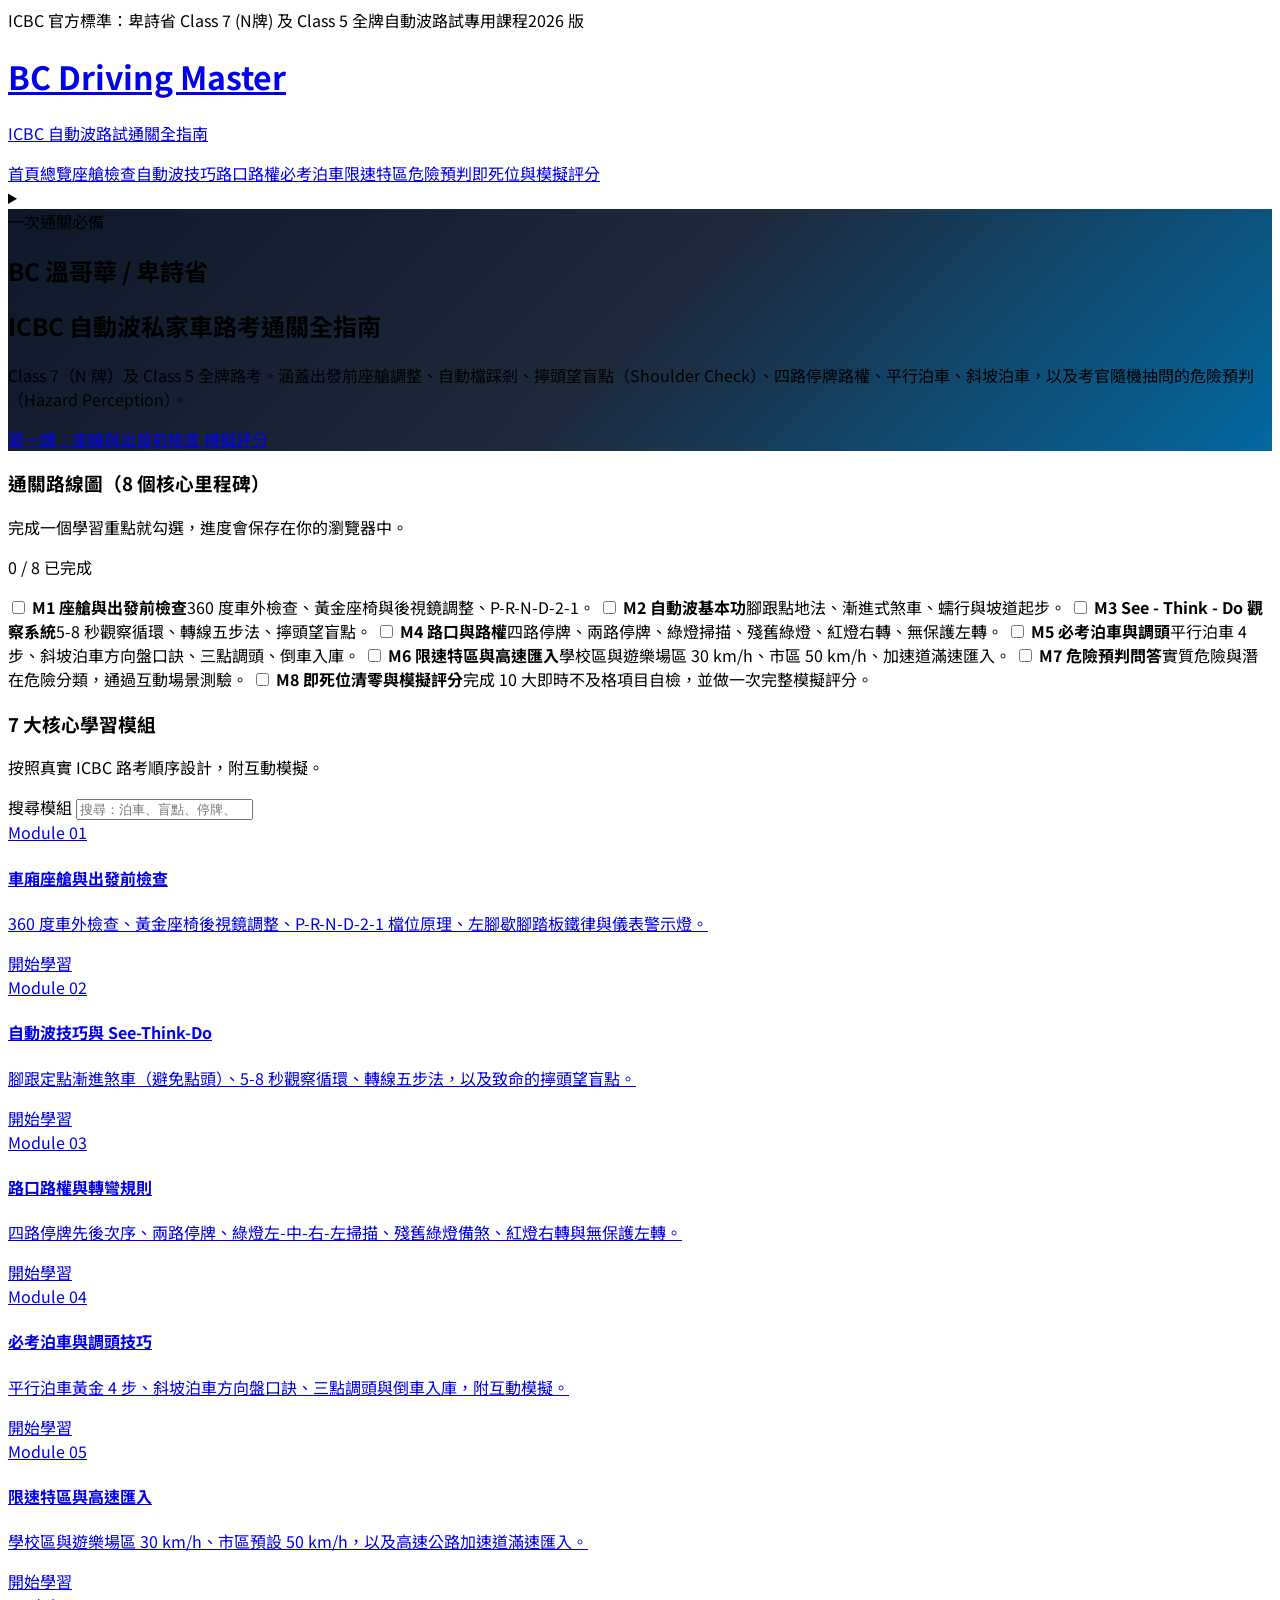
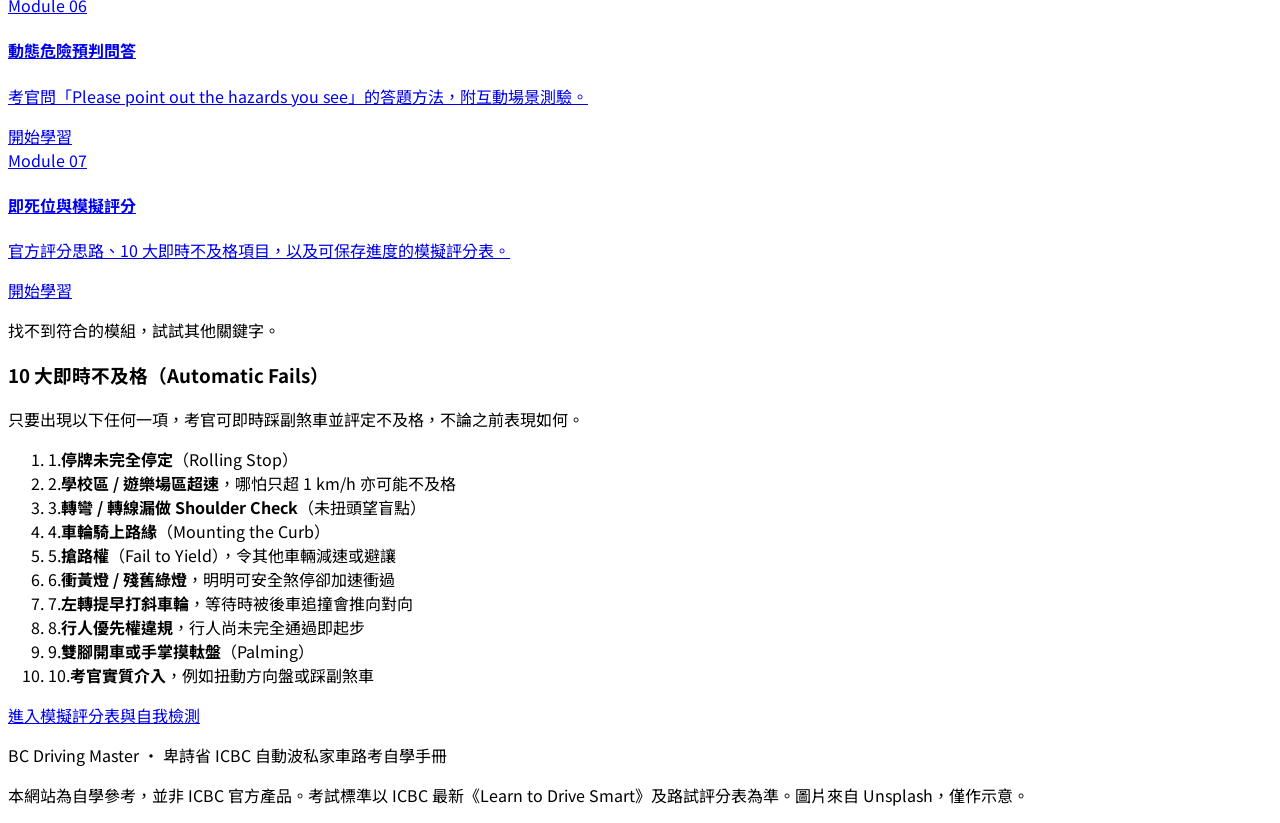
==== index.html @ 02bde779 "feat: complete ICBC BC automatic transmission road test interactive guide" ====
<!DOCTYPE html>
<html lang="zh-HK">
<head>
    <meta charset="UTF-8">
    <meta name="viewport" content="width=device-width, initial-scale=1.0">
    <title>BC 溫哥華 ICBC 自動波私家車路考（Class 7 / Class 5）通關全指南</title>
    <script src="https://cdn.tailwindcss.com"></script>
    <script src="https://unpkg.com/lucide@latest"></script>
    <script src="https://cdn.jsdelivr.net/npm/canvas-confetti@1.9.3/dist/confetti.browser.min.js"></script>
    <link rel="preconnect" href="https://fonts.googleapis.com">
    <link href="https://fonts.googleapis.com/css2?family=Noto+Sans+TC:wght@400;500;700;900&display=swap" rel="stylesheet">
    <style>
        body { font-family: 'Noto Sans TC', sans-serif; }
        .gradient-hero { background: linear-gradient(135deg, #0f172a 0%, #1e293b 50%, #0369a1 100%); }
    </style>
</head>
<body class="bg-slate-50 text-slate-800 antialiased min-h-screen flex flex-col">

    <div id="site-header"></div>

    <!-- Hero -->
    <section class="gradient-hero text-white py-16 px-4 relative overflow-hidden">
        <div class="container mx-auto max-w-6xl relative z-10 grid md:grid-cols-2 gap-10 items-center">
            <div>
                <span class="inline-flex items-center gap-2 bg-blue-500/20 text-blue-200 border border-blue-400/30 px-3 py-1 rounded-full text-xs font-semibold uppercase tracking-wider mb-4">
                    <i data-lucide="compass" class="w-3.5 h-3.5"></i> 一次通關必備
                </span>
                <h2 class="text-3xl md:text-5xl font-black tracking-tight leading-tight mb-2">BC 溫哥華 / 卑詩省</h2>
                <h2 class="text-2xl md:text-4xl font-black tracking-tight leading-tight mb-6 text-sky-300">ICBC 自動波私家車路考通關全指南</h2>
                <p class="text-base md:text-lg text-slate-300 leading-relaxed mb-8">
                    Class 7（N 牌）及 Class 5 全牌路考。涵蓋出發前座艙調整、自動檔踩剎、擰頭望盲點（Shoulder Check）、四路停牌路權、平行泊車、斜坡泊車，以及考官隨機抽問的危險預判（Hazard Perception）。
                </p>
                <div class="flex flex-wrap gap-4">
                    <a href="./cockpit.html" class="bg-blue-500 hover:bg-blue-600 text-white font-bold px-6 py-3 rounded-xl shadow-lg transition flex items-center gap-2">
                        <span>第一課：座艙與出發前檢查</span>
                        <i data-lucide="arrow-right" class="w-5 h-5"></i>
                    </a>
                    <a href="./mock-test.html" class="bg-white/10 hover:bg-white/20 text-white border border-white/20 font-bold px-6 py-3 rounded-xl transition flex items-center gap-2">
                        <i data-lucide="clipboard-check" class="w-5 h-5"></i>
                        <span>模擬評分</span>
                    </a>
                </div>
            </div>
            <div class="rounded-3xl overflow-hidden shadow-2xl border border-white/10 aspect-[4/3] bg-slate-800">
                <img src="https://images.unsplash.com/photo-1519003722824-194d4455a60c?w=1200&q=80" alt="駕駛者雙手握著方向盤，車廂內儀表板及黃昏街景" class="w-full h-full object-cover" onerror="this.style.display='none'">
            </div>
        </div>
    </section>

    <main class="container mx-auto px-4 py-12 max-w-6xl flex-grow">

        <!-- Roadmap tracker -->
        <section class="bg-white rounded-3xl border border-slate-200 shadow-sm p-6 md:p-8 mb-12">
            <div class="flex flex-col md:flex-row md:items-end md:justify-between gap-3 mb-6">
                <div>
                    <h3 class="text-2xl font-bold text-slate-900 flex items-center gap-2"><i data-lucide="map" class="w-6 h-6 text-blue-600"></i> 通關路線圖（8 個核心里程碑）</h3>
                    <p class="text-sm text-slate-600 mt-1">完成一個學習重點就勾選，進度會保存在你的瀏覽器中。</p>
                </div>
                <p id="roadmap-count" class="text-sm font-semibold text-blue-700">0 / 8 已完成</p>
            </div>
            <div class="h-2 w-full bg-slate-100 rounded-full overflow-hidden mb-6">
                <div id="roadmap-bar" class="h-full bg-blue-600 transition-all duration-500" style="width:0%"></div>
            </div>
            <div class="grid grid-cols-1 md:grid-cols-2 gap-3">
                <label data-milestone-row class="flex items-start gap-3 p-4 rounded-xl border border-slate-200 hover:border-blue-300 cursor-pointer transition">
                    <input type="checkbox" data-milestone="m1" class="mt-1 w-5 h-5 accent-blue-600">
                    <span><strong class="text-slate-900">M1 座艙與出發前檢查</strong><span class="block text-sm text-slate-600">360 度車外檢查、黃金座椅與後視鏡調整、P-R-N-D-2-1。</span></span>
                </label>
                <label data-milestone-row class="flex items-start gap-3 p-4 rounded-xl border border-slate-200 hover:border-blue-300 cursor-pointer transition">
                    <input type="checkbox" data-milestone="m2" class="mt-1 w-5 h-5 accent-blue-600">
                    <span><strong class="text-slate-900">M2 自動波基本功</strong><span class="block text-sm text-slate-600">腳跟點地法、漸進式煞車、蠕行與坡道起步。</span></span>
                </label>
                <label data-milestone-row class="flex items-start gap-3 p-4 rounded-xl border border-slate-200 hover:border-blue-300 cursor-pointer transition">
                    <input type="checkbox" data-milestone="m3" class="mt-1 w-5 h-5 accent-blue-600">
                    <span><strong class="text-slate-900">M3 See - Think - Do 觀察系統</strong><span class="block text-sm text-slate-600">5-8 秒觀察循環、轉線五步法、擰頭望盲點。</span></span>
                </label>
                <label data-milestone-row class="flex items-start gap-3 p-4 rounded-xl border border-slate-200 hover:border-blue-300 cursor-pointer transition">
                    <input type="checkbox" data-milestone="m4" class="mt-1 w-5 h-5 accent-blue-600">
                    <span><strong class="text-slate-900">M4 路口與路權</strong><span class="block text-sm text-slate-600">四路停牌、兩路停牌、綠燈掃描、殘舊綠燈、紅燈右轉、無保護左轉。</span></span>
                </label>
                <label data-milestone-row class="flex items-start gap-3 p-4 rounded-xl border border-slate-200 hover:border-blue-300 cursor-pointer transition">
                    <input type="checkbox" data-milestone="m5" class="mt-1 w-5 h-5 accent-blue-600">
                    <span><strong class="text-slate-900">M5 必考泊車與調頭</strong><span class="block text-sm text-slate-600">平行泊車 4 步、斜坡泊車方向盤口訣、三點調頭、倒車入庫。</span></span>
                </label>
                <label data-milestone-row class="flex items-start gap-3 p-4 rounded-xl border border-slate-200 hover:border-blue-300 cursor-pointer transition">
                    <input type="checkbox" data-milestone="m6" class="mt-1 w-5 h-5 accent-blue-600">
                    <span><strong class="text-slate-900">M6 限速特區與高速匯入</strong><span class="block text-sm text-slate-600">學校區與遊樂場區 30 km/h、市區 50 km/h、加速道滿速匯入。</span></span>
                </label>
                <label data-milestone-row class="flex items-start gap-3 p-4 rounded-xl border border-slate-200 hover:border-blue-300 cursor-pointer transition">
                    <input type="checkbox" data-milestone="m7" class="mt-1 w-5 h-5 accent-blue-600">
                    <span><strong class="text-slate-900">M7 危險預判問答</strong><span class="block text-sm text-slate-600">實質危險與潛在危險分類，通過互動場景測驗。</span></span>
                </label>
                <label data-milestone-row class="flex items-start gap-3 p-4 rounded-xl border border-slate-200 hover:border-blue-300 cursor-pointer transition">
                    <input type="checkbox" data-milestone="m8" class="mt-1 w-5 h-5 accent-blue-600">
                    <span><strong class="text-slate-900">M8 即死位清零與模擬評分</strong><span class="block text-sm text-slate-600">完成 10 大即時不及格項目自檢，並做一次完整模擬評分。</span></span>
                </label>
            </div>
        </section>

        <!-- Module search & grid -->
        <section class="mb-12">
            <div class="flex flex-col md:flex-row md:items-end md:justify-between gap-4 mb-8">
                <div>
                    <h3 class="text-2xl md:text-3xl font-bold text-slate-900 mb-2">7 大核心學習模組</h3>
                    <p class="text-slate-600 text-sm md:text-base">按照真實 ICBC 路考順序設計，附互動模擬。</p>
                </div>
                <label class="relative w-full md:w-80">
                    <span class="sr-only">搜尋模組</span>
                    <i data-lucide="search" class="w-4 h-4 absolute left-3 top-1/2 -translate-y-1/2 text-slate-400"></i>
                    <input id="search" type="search" placeholder="搜尋：泊車、盲點、停牌、限速…" class="w-full pl-9 pr-3 py-2.5 rounded-xl border border-slate-300 bg-white focus:outline-none focus:ring-2 focus:ring-blue-500">
                </label>
            </div>

            <div class="grid grid-cols-1 md:grid-cols-2 lg:grid-cols-3 gap-6">
                <a data-searchable data-keywords="cockpit 座艙 後視鏡 座位 P R N D 檔位 儀表 燈 pre-trip 出發前" href="./cockpit.html" class="group bg-white rounded-2xl border border-slate-200 p-6 shadow-sm hover:shadow-md hover:border-blue-300 transition flex flex-col justify-between">
                    <div>
                        <div class="w-12 h-12 rounded-xl bg-blue-100 text-blue-600 flex items-center justify-center mb-4 group-hover:scale-110 transition"><i data-lucide="gauge" class="w-6 h-6"></i></div>
                        <span class="text-xs font-semibold text-blue-600 uppercase tracking-wider">Module 01</span>
                        <h4 class="text-xl font-bold text-slate-900 mt-1 mb-2">車廂座艙與出發前檢查</h4>
                        <p class="text-sm text-slate-600 leading-relaxed">360 度車外檢查、黃金座椅後視鏡調整、P-R-N-D-2-1 檔位原理、左腳歇腳踏板鐵律與儀表警示燈。</p>
                    </div>
                    <div class="mt-6 pt-4 border-t border-slate-100 flex items-center justify-between text-blue-600 text-sm font-semibold"><span>開始學習</span><i data-lucide="chevron-right" class="w-4 h-4"></i></div>
                </a>

                <a data-searchable data-keywords="driving basics 煞車 腳跟 點地 觀察 see think do shoulder check 跟車 盲點" href="./driving-basics.html" class="group bg-white rounded-2xl border border-slate-200 p-6 shadow-sm hover:shadow-md hover:border-blue-300 transition flex flex-col justify-between">
                    <div>
                        <div class="w-12 h-12 rounded-xl bg-emerald-100 text-emerald-600 flex items-center justify-center mb-4 group-hover:scale-110 transition"><i data-lucide="eye" class="w-6 h-6"></i></div>
                        <span class="text-xs font-semibold text-emerald-600 uppercase tracking-wider">Module 02</span>
                        <h4 class="text-xl font-bold text-slate-900 mt-1 mb-2">自動波技巧與 See-Think-Do</h4>
                        <p class="text-sm text-slate-600 leading-relaxed">腳跟定點漸進煞車（避免點頭）、5-8 秒觀察循環、轉線五步法，以及致命的擰頭望盲點。</p>
                    </div>
                    <div class="mt-6 pt-4 border-t border-slate-100 flex items-center justify-between text-emerald-600 text-sm font-semibold"><span>開始學習</span><i data-lucide="chevron-right" class="w-4 h-4"></i></div>
                </a>

                <a data-searchable data-keywords="intersection 路口 停牌 4-way 2-way 右轉 紅燈 左轉 綠燈 stale green 路權" href="./intersections.html" class="group bg-white rounded-2xl border border-slate-200 p-6 shadow-sm hover:shadow-md hover:border-blue-300 transition flex flex-col justify-between">
                    <div>
                        <div class="w-12 h-12 rounded-xl bg-indigo-100 text-indigo-600 flex items-center justify-center mb-4 group-hover:scale-110 transition"><i data-lucide="git-merge" class="w-6 h-6"></i></div>
                        <span class="text-xs font-semibold text-indigo-600 uppercase tracking-wider">Module 03</span>
                        <h4 class="text-xl font-bold text-slate-900 mt-1 mb-2">路口路權與轉彎規則</h4>
                        <p class="text-sm text-slate-600 leading-relaxed">四路停牌先後次序、兩路停牌、綠燈左-中-右-左掃描、殘舊綠燈備煞、紅燈右轉與無保護左轉。</p>
                    </div>
                    <div class="mt-6 pt-4 border-t border-slate-100 flex items-center justify-between text-indigo-600 text-sm font-semibold"><span>開始學習</span><i data-lucide="chevron-right" class="w-4 h-4"></i></div>
                </a>

                <a data-searchable data-keywords="maneuver parking 泊車 平行 斜坡 hill 三點 y-turn 倒車 入庫 調頭" href="./maneuvers.html" class="group bg-white rounded-2xl border border-slate-200 p-6 shadow-sm hover:shadow-md hover:border-blue-300 transition flex flex-col justify-between">
                    <div>
                        <div class="w-12 h-12 rounded-xl bg-purple-100 text-purple-600 flex items-center justify-center mb-4 group-hover:scale-110 transition"><i data-lucide="parking-circle" class="w-6 h-6"></i></div>
                        <span class="text-xs font-semibold text-purple-600 uppercase tracking-wider">Module 04</span>
                        <h4 class="text-xl font-bold text-slate-900 mt-1 mb-2">必考泊車與調頭技巧</h4>
                        <p class="text-sm text-slate-600 leading-relaxed">平行泊車黃金 4 步、斜坡泊車方向盤口訣、三點調頭與倒車入庫，附互動模擬。</p>
                    </div>
                    <div class="mt-6 pt-4 border-t border-slate-100 flex items-center justify-between text-purple-600 text-sm font-semibold"><span>開始學習</span><i data-lucide="chevron-right" class="w-4 h-4"></i></div>
                </a>

                <a data-searchable data-keywords="speed 限速 school zone playground 學校 遊樂場 高速 匯入 merge highway" href="./speed-zones.html" class="group bg-white rounded-2xl border border-slate-200 p-6 shadow-sm hover:shadow-md hover:border-blue-300 transition flex flex-col justify-between">
                    <div>
                        <div class="w-12 h-12 rounded-xl bg-amber-100 text-amber-700 flex items-center justify-center mb-4 group-hover:scale-110 transition"><i data-lucide="gauge-circle" class="w-6 h-6"></i></div>
                        <span class="text-xs font-semibold text-amber-700 uppercase tracking-wider">Module 05</span>
                        <h4 class="text-xl font-bold text-slate-900 mt-1 mb-2">限速特區與高速匯入</h4>
                        <p class="text-sm text-slate-600 leading-relaxed">學校區與遊樂場區 30 km/h、市區預設 50 km/h，以及高速公路加速道滿速匯入。</p>
                    </div>
                    <div class="mt-6 pt-4 border-t border-slate-100 flex items-center justify-between text-amber-700 text-sm font-semibold"><span>開始學習</span><i data-lucide="chevron-right" class="w-4 h-4"></i></div>
                </a>

                <a data-searchable data-keywords="hazard 危險 預判 perception 考官 問答 潛在 實質" href="./hazard-perception.html" class="group bg-white rounded-2xl border border-slate-200 p-6 shadow-sm hover:shadow-md hover:border-blue-300 transition flex flex-col justify-between">
                    <div>
                        <div class="w-12 h-12 rounded-xl bg-cyan-100 text-cyan-600 flex items-center justify-center mb-4 group-hover:scale-110 transition"><i data-lucide="shield-alert" class="w-6 h-6"></i></div>
                        <span class="text-xs font-semibold text-cyan-600 uppercase tracking-wider">Module 06</span>
                        <h4 class="text-xl font-bold text-slate-900 mt-1 mb-2">動態危險預判問答</h4>
                        <p class="text-sm text-slate-600 leading-relaxed">考官問「Please point out the hazards you see」的答題方法，附互動場景測驗。</p>
                    </div>
                    <div class="mt-6 pt-4 border-t border-slate-100 flex items-center justify-between text-cyan-600 text-sm font-semibold"><span>開始學習</span><i data-lucide="chevron-right" class="w-4 h-4"></i></div>
                </a>

                <a data-searchable data-keywords="mock test 評分 扣分 demerit fail 即死 考試 模擬" href="./mock-test.html" class="group bg-white rounded-2xl border border-slate-200 p-6 shadow-sm hover:shadow-md hover:border-rose-300 transition flex flex-col justify-between">
                    <div>
                        <div class="w-12 h-12 rounded-xl bg-rose-100 text-rose-600 flex items-center justify-center mb-4 group-hover:scale-110 transition"><i data-lucide="clipboard-check" class="w-6 h-6"></i></div>
                        <span class="text-xs font-semibold text-rose-600 uppercase tracking-wider">Module 07</span>
                        <h4 class="text-xl font-bold text-slate-900 mt-1 mb-2">即死位與模擬評分</h4>
                        <p class="text-sm text-slate-600 leading-relaxed">官方評分思路、10 大即時不及格項目，以及可保存進度的模擬評分表。</p>
                    </div>
                    <div class="mt-6 pt-4 border-t border-slate-100 flex items-center justify-between text-rose-600 text-sm font-semibold"><span>開始學習</span><i data-lucide="chevron-right" class="w-4 h-4"></i></div>
                </a>
            </div>
            <p id="search-empty" class="hidden mt-8 text-center text-slate-500">找不到符合的模組，試試其他關鍵字。</p>
        </section>

        <!-- Automatic fails -->
        <section class="bg-rose-50 border-2 border-rose-200 rounded-3xl p-6 md:p-8 shadow-sm">
            <div class="flex items-center gap-3 mb-4 text-rose-700">
                <i data-lucide="shield-x" class="w-8 h-8"></i>
                <h3 class="text-2xl font-black">10 大即時不及格（Automatic Fails）</h3>
            </div>
            <p class="text-sm text-slate-600 mb-6 leading-relaxed">只要出現以下任何一項，考官可即時踩副煞車並評定不及格，不論之前表現如何。</p>
            <ol class="grid grid-cols-1 md:grid-cols-2 gap-3 text-sm list-none">
                <li class="flex items-start gap-2 bg-white p-3 rounded-xl border border-rose-100"><span class="font-bold text-rose-600">1.</span><span><strong>停牌未完全停定</strong>（Rolling Stop）</span></li>
                <li class="flex items-start gap-2 bg-white p-3 rounded-xl border border-rose-100"><span class="font-bold text-rose-600">2.</span><span><strong>學校區 / 遊樂場區超速</strong>，哪怕只超 1 km/h 亦可能不及格</span></li>
                <li class="flex items-start gap-2 bg-white p-3 rounded-xl border border-rose-100"><span class="font-bold text-rose-600">3.</span><span><strong>轉彎 / 轉線漏做 Shoulder Check</strong>（未扭頭望盲點）</span></li>
                <li class="flex items-start gap-2 bg-white p-3 rounded-xl border border-rose-100"><span class="font-bold text-rose-600">4.</span><span><strong>車輪騎上路緣</strong>（Mounting the Curb）</span></li>
                <li class="flex items-start gap-2 bg-white p-3 rounded-xl border border-rose-100"><span class="font-bold text-rose-600">5.</span><span><strong>搶路權</strong>（Fail to Yield），令其他車輛減速或避讓</span></li>
                <li class="flex items-start gap-2 bg-white p-3 rounded-xl border border-rose-100"><span class="font-bold text-rose-600">6.</span><span><strong>衝黃燈 / 殘舊綠燈</strong>，明明可安全煞停卻加速衝過</span></li>
                <li class="flex items-start gap-2 bg-white p-3 rounded-xl border border-rose-100"><span class="font-bold text-rose-600">7.</span><span><strong>左轉提早打斜車輪</strong>，等待時被後車追撞會推向對向</span></li>
                <li class="flex items-start gap-2 bg-white p-3 rounded-xl border border-rose-100"><span class="font-bold text-rose-600">8.</span><span><strong>行人優先權違規</strong>，行人尚未完全通過即起步</span></li>
                <li class="flex items-start gap-2 bg-white p-3 rounded-xl border border-rose-100"><span class="font-bold text-rose-600">9.</span><span><strong>雙腳開車或手掌摸軚盤</strong>（Palming）</span></li>
                <li class="flex items-start gap-2 bg-white p-3 rounded-xl border border-rose-100"><span class="font-bold text-rose-600">10.</span><span><strong>考官實質介入</strong>，例如扭動方向盤或踩副煞車</span></li>
            </ol>
            <div class="mt-6 text-center">
                <a href="./mock-test.html" class="inline-flex items-center gap-2 bg-rose-600 hover:bg-rose-700 text-white font-bold px-6 py-3 rounded-xl shadow transition">
                    <i data-lucide="check-square" class="w-4 h-4"></i>
                    <span>進入模擬評分表與自我檢測</span>
                </a>
            </div>
        </section>
    </main>

    <div id="site-footer"></div>
    <script src="./app.js" defer></script>
</body>
</html>
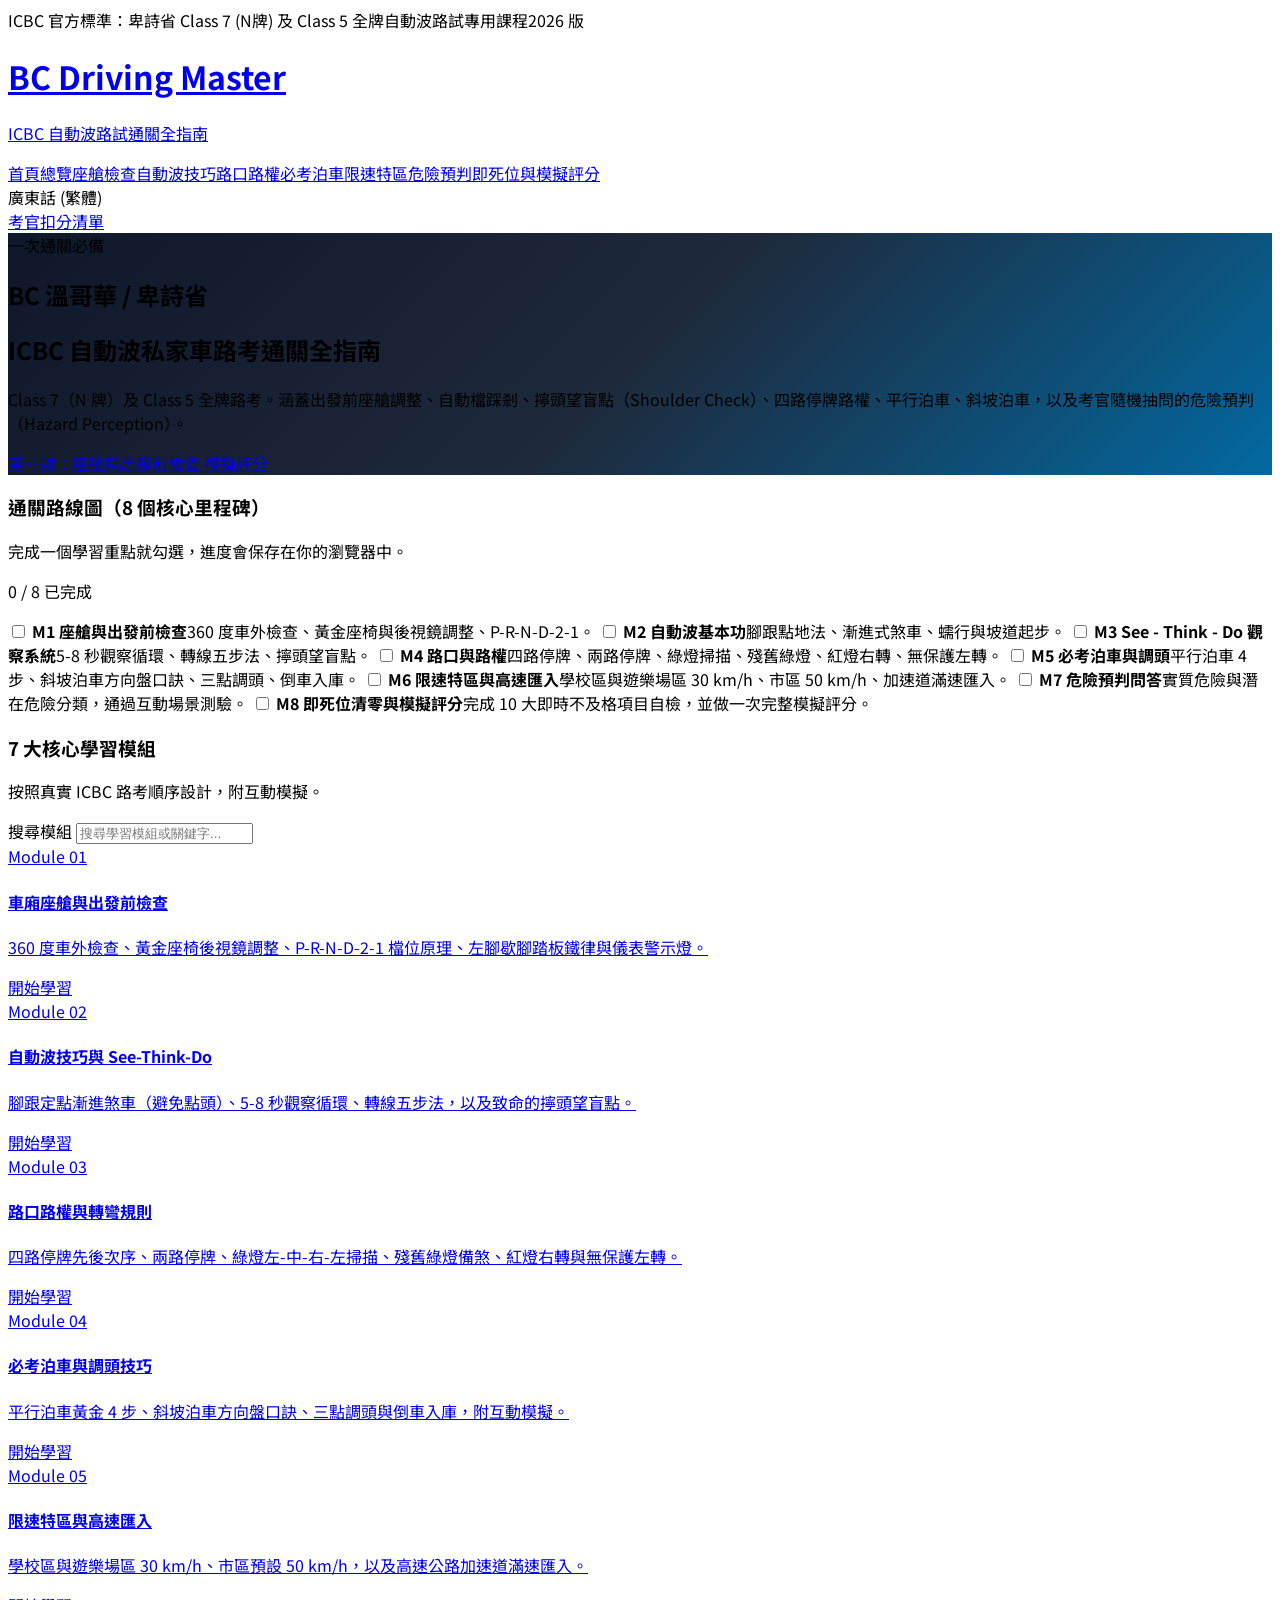
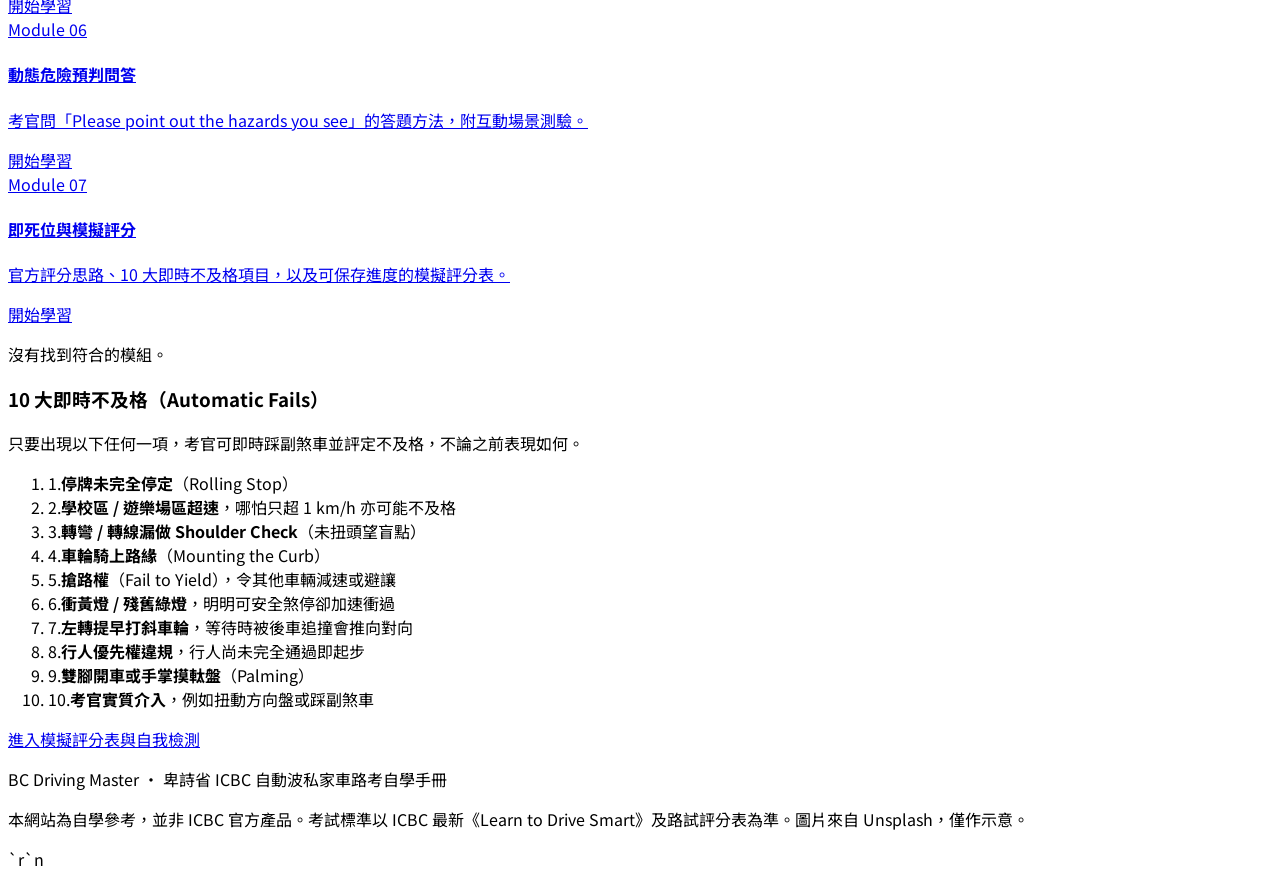
==== commit 4fc91fd7: "feat: add 3-language switcher (Cantonese, English, Simplified Chinese) with persistent i18n support" ====
--- a/index.html
+++ b/index.html
@@ -1,4 +1,4 @@
-<!DOCTYPE html>
+﻿<!DOCTYPE html>
 <html lang="zh-HK">
 <head>
     <meta charset="UTF-8">
@@ -214,6 +214,7 @@
     </main>
 
     <div id="site-footer"></div>
-    <script src="./app.js" defer></script>
+    <script src="./i18n.js" defer></script>`r`n    <script src="./app.js" defer></script>
 </body>
 </html>
+
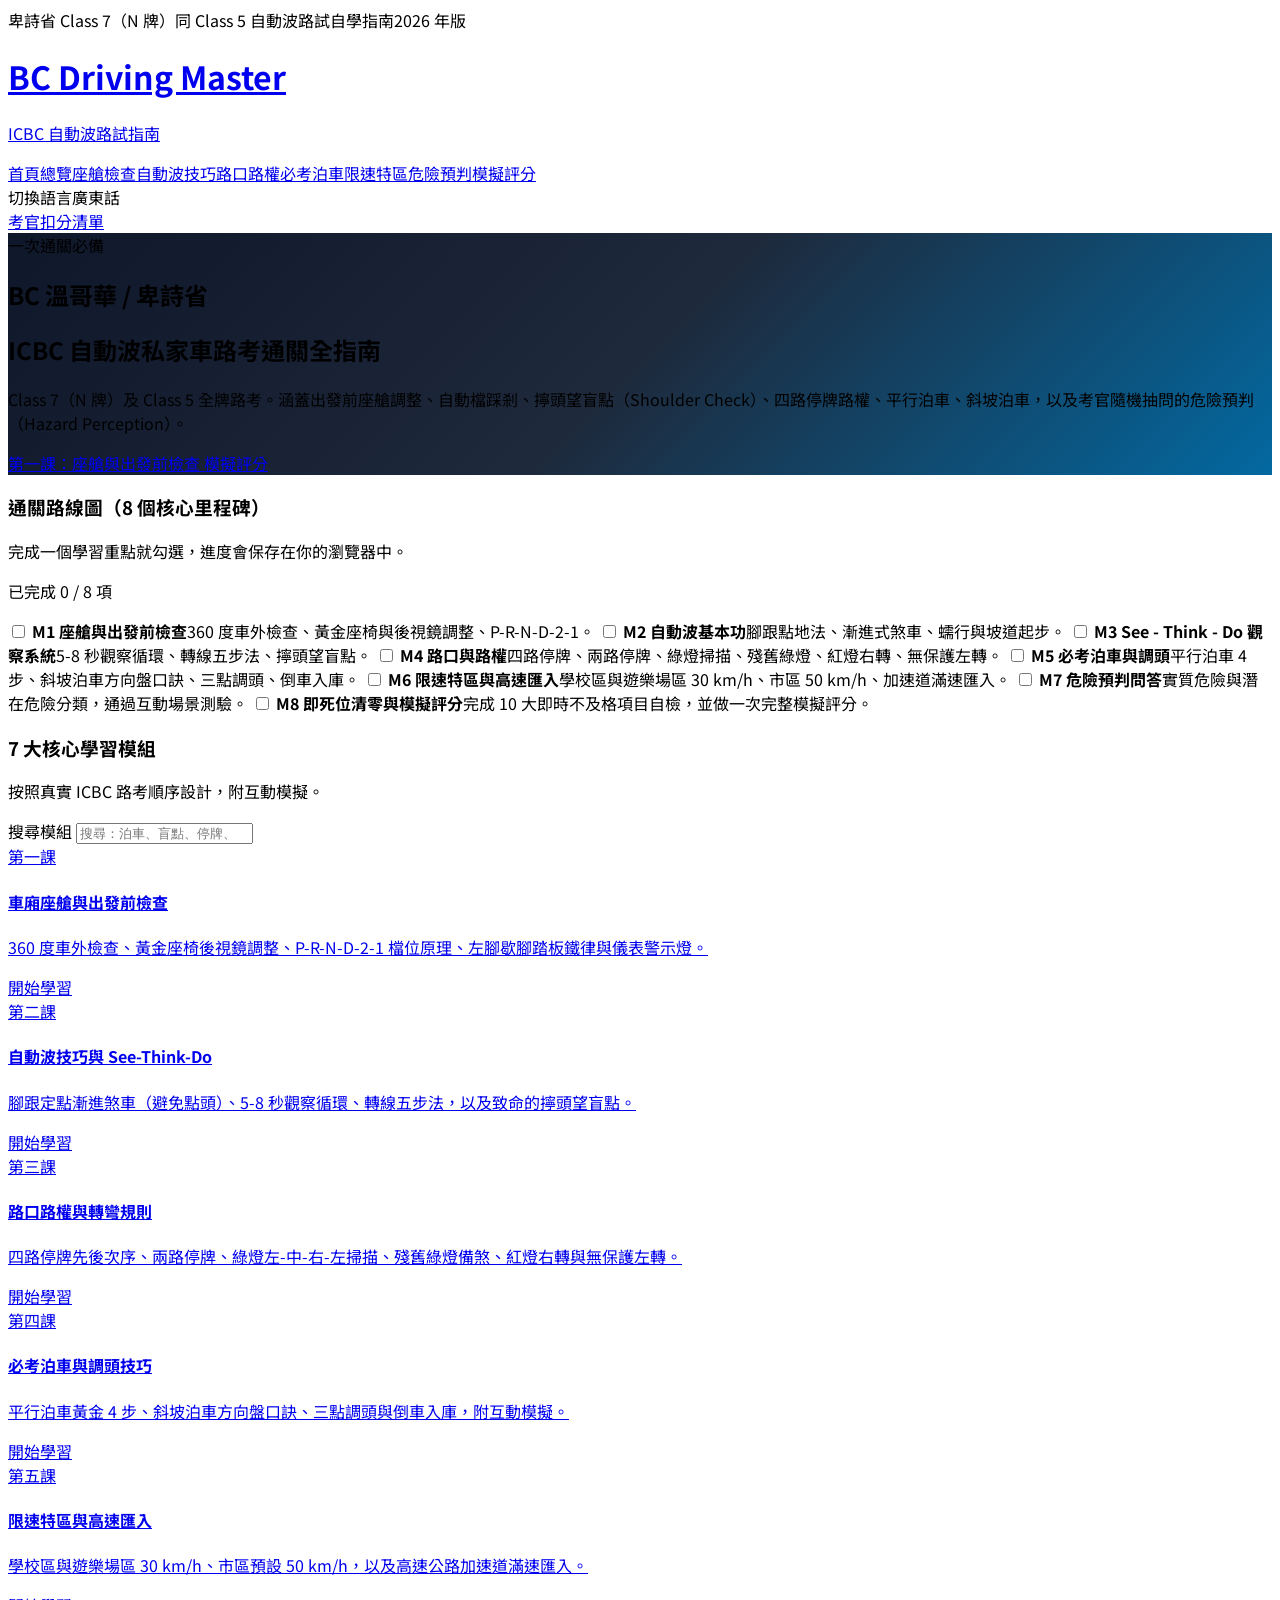
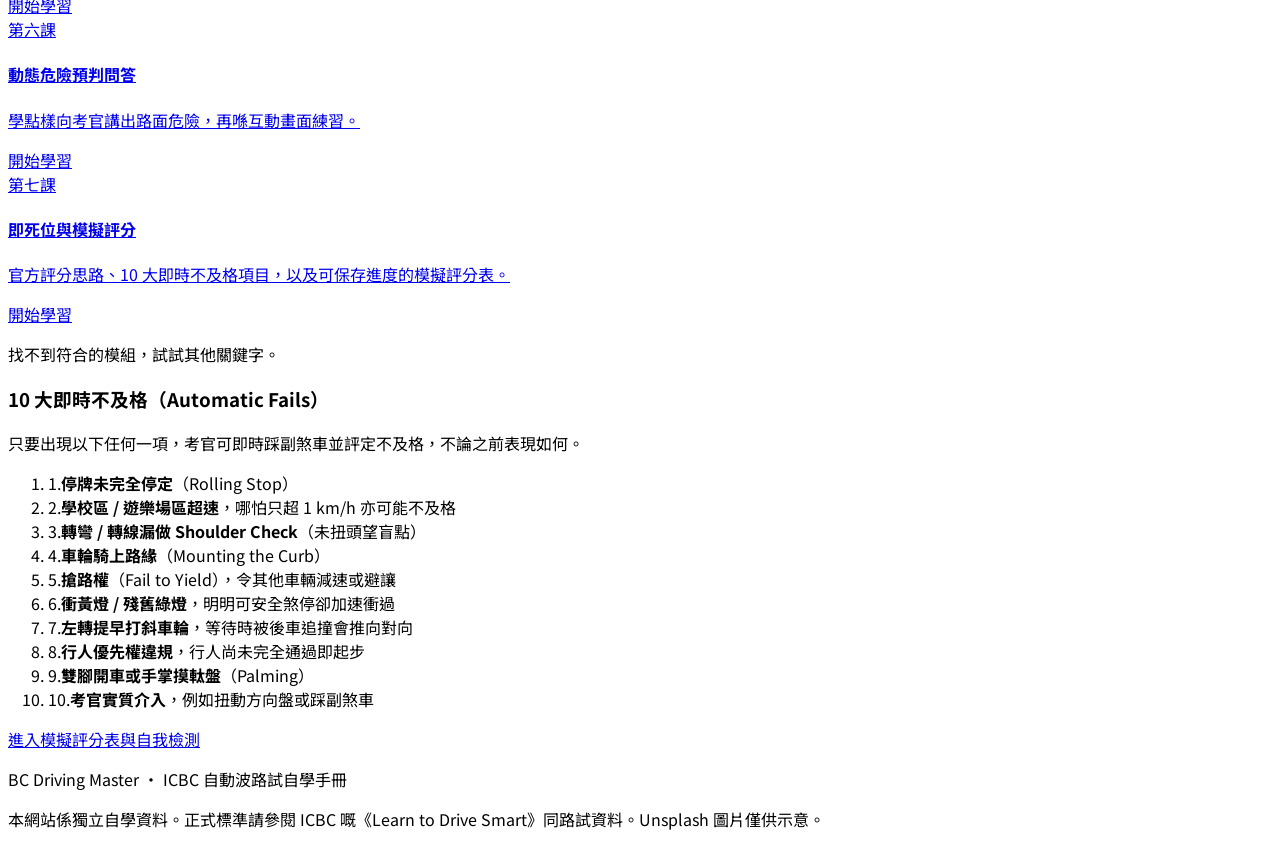
==== commit 5209ba8f: "Complete Cantonese, English, and Simplified Chinese localization Replace partial phrase matching wit" ====
--- a/index.html
+++ b/index.html
@@ -1,9 +1,9 @@
 ﻿<!DOCTYPE html>
-<html lang="zh-HK">
+<html lang="yue-Hant-HK">
 <head>
     <meta charset="UTF-8">
     <meta name="viewport" content="width=device-width, initial-scale=1.0">
-    <title>BC 溫哥華 ICBC 自動波私家車路考（Class 7 / Class 5）通關全指南</title>
+    <title data-i18n="home.title">BC 溫哥華 ICBC 自動波私家車路考（Class 7 / Class 5）通關全指南</title>
     <script src="https://cdn.tailwindcss.com"></script>
     <script src="https://unpkg.com/lucide@latest"></script>
     <script src="https://cdn.jsdelivr.net/npm/canvas-confetti@1.9.3/dist/confetti.browser.min.js"></script>
@@ -23,26 +23,26 @@
         <div class="container mx-auto max-w-6xl relative z-10 grid md:grid-cols-2 gap-10 items-center">
             <div>
                 <span class="inline-flex items-center gap-2 bg-blue-500/20 text-blue-200 border border-blue-400/30 px-3 py-1 rounded-full text-xs font-semibold uppercase tracking-wider mb-4">
-                    <i data-lucide="compass" class="w-3.5 h-3.5"></i> 一次通關必備
+                    <i data-lucide="compass" class="w-3.5 h-3.5"></i> <span data-i18n="home.heroBadge">一次通關必備</span>
                 </span>
-                <h2 class="text-3xl md:text-5xl font-black tracking-tight leading-tight mb-2">BC 溫哥華 / 卑詩省</h2>
-                <h2 class="text-2xl md:text-4xl font-black tracking-tight leading-tight mb-6 text-sky-300">ICBC 自動波私家車路考通關全指南</h2>
-                <p class="text-base md:text-lg text-slate-300 leading-relaxed mb-8">
+                <h2 data-i18n="home.heroLocation" class="text-3xl md:text-5xl font-black tracking-tight leading-tight mb-2">BC 溫哥華 / 卑詩省</h2>
+                <h2 data-i18n="home.heroTitle" class="text-2xl md:text-4xl font-black tracking-tight leading-tight mb-6 text-sky-300">ICBC 自動波私家車路考通關全指南</h2>
+                <p data-i18n="home.heroIntro" class="text-base md:text-lg text-slate-300 leading-relaxed mb-8">
                     Class 7（N 牌）及 Class 5 全牌路考。涵蓋出發前座艙調整、自動檔踩剎、擰頭望盲點（Shoulder Check）、四路停牌路權、平行泊車、斜坡泊車，以及考官隨機抽問的危險預判（Hazard Perception）。
                 </p>
                 <div class="flex flex-wrap gap-4">
                     <a href="./cockpit.html" class="bg-blue-500 hover:bg-blue-600 text-white font-bold px-6 py-3 rounded-xl shadow-lg transition flex items-center gap-2">
-                        <span>第一課：座艙與出發前檢查</span>
+                        <span data-i18n="home.firstLesson">第一課：座艙與出發前檢查</span>
                         <i data-lucide="arrow-right" class="w-5 h-5"></i>
                     </a>
                     <a href="./mock-test.html" class="bg-white/10 hover:bg-white/20 text-white border border-white/20 font-bold px-6 py-3 rounded-xl transition flex items-center gap-2">
                         <i data-lucide="clipboard-check" class="w-5 h-5"></i>
-                        <span>模擬評分</span>
+                        <span data-i18n="home.mockTestLink">模擬評分</span>
                     </a>
                 </div>
             </div>
             <div class="rounded-3xl overflow-hidden shadow-2xl border border-white/10 aspect-[4/3] bg-slate-800">
-                <img src="https://images.unsplash.com/photo-1519003722824-194d4455a60c?w=1200&q=80" alt="駕駛者雙手握著方向盤，車廂內儀表板及黃昏街景" class="w-full h-full object-cover" onerror="this.style.display='none'">
+                <img data-i18n-alt="home.heroPhoto" src="https://images.unsplash.com/photo-1519003722824-194d4455a60c?w=1200&q=80" alt="駕駛者雙手握著方向盤，車廂內儀表板及黃昏街景" class="w-full h-full object-cover" onerror="this.style.display='none'">
             </div>
         </div>
     </section>
@@ -53,8 +53,8 @@
         <section class="bg-white rounded-3xl border border-slate-200 shadow-sm p-6 md:p-8 mb-12">
             <div class="flex flex-col md:flex-row md:items-end md:justify-between gap-3 mb-6">
                 <div>
-                    <h3 class="text-2xl font-bold text-slate-900 flex items-center gap-2"><i data-lucide="map" class="w-6 h-6 text-blue-600"></i> 通關路線圖（8 個核心里程碑）</h3>
-                    <p class="text-sm text-slate-600 mt-1">完成一個學習重點就勾選，進度會保存在你的瀏覽器中。</p>
+                    <h3 class="text-2xl font-bold text-slate-900 flex items-center gap-2"><i data-lucide="map" class="w-6 h-6 text-blue-600"></i> <span data-i18n="home.roadmapHeading">通關路線圖（8 個核心里程碑）</span></h3>
+                    <p data-i18n="home.roadmapIntro" class="text-sm text-slate-600 mt-1">完成一個學習重點就勾選，進度會保存在你的瀏覽器中。</p>
                 </div>
                 <p id="roadmap-count" class="text-sm font-semibold text-blue-700">0 / 8 已完成</p>
             </div>
@@ -64,35 +64,35 @@
             <div class="grid grid-cols-1 md:grid-cols-2 gap-3">
                 <label data-milestone-row class="flex items-start gap-3 p-4 rounded-xl border border-slate-200 hover:border-blue-300 cursor-pointer transition">
                     <input type="checkbox" data-milestone="m1" class="mt-1 w-5 h-5 accent-blue-600">
-                    <span><strong class="text-slate-900">M1 座艙與出發前檢查</strong><span class="block text-sm text-slate-600">360 度車外檢查、黃金座椅與後視鏡調整、P-R-N-D-2-1。</span></span>
+                    <span><strong data-i18n="home.milestonePreTrip" class="text-slate-900">M1 座艙與出發前檢查</strong><span data-i18n="home.milestonePreTripDetail" class="block text-sm text-slate-600">360 度車外檢查、黃金座椅與後視鏡調整、P-R-N-D-2-1。</span></span>
                 </label>
                 <label data-milestone-row class="flex items-start gap-3 p-4 rounded-xl border border-slate-200 hover:border-blue-300 cursor-pointer transition">
                     <input type="checkbox" data-milestone="m2" class="mt-1 w-5 h-5 accent-blue-600">
-                    <span><strong class="text-slate-900">M2 自動波基本功</strong><span class="block text-sm text-slate-600">腳跟點地法、漸進式煞車、蠕行與坡道起步。</span></span>
+                    <span><strong data-i18n="home.milestoneDriving" class="text-slate-900">M2 自動波基本功</strong><span data-i18n="home.milestoneDrivingDetail" class="block text-sm text-slate-600">腳跟點地法、漸進式煞車、蠕行與坡道起步。</span></span>
                 </label>
                 <label data-milestone-row class="flex items-start gap-3 p-4 rounded-xl border border-slate-200 hover:border-blue-300 cursor-pointer transition">
                     <input type="checkbox" data-milestone="m3" class="mt-1 w-5 h-5 accent-blue-600">
-                    <span><strong class="text-slate-900">M3 See - Think - Do 觀察系統</strong><span class="block text-sm text-slate-600">5-8 秒觀察循環、轉線五步法、擰頭望盲點。</span></span>
+                    <span><strong data-i18n="home.milestoneObservation" class="text-slate-900">M3 See - Think - Do 觀察系統</strong><span data-i18n="home.milestoneObservationDetail" class="block text-sm text-slate-600">5-8 秒觀察循環、轉線五步法、擰頭望盲點。</span></span>
                 </label>
                 <label data-milestone-row class="flex items-start gap-3 p-4 rounded-xl border border-slate-200 hover:border-blue-300 cursor-pointer transition">
                     <input type="checkbox" data-milestone="m4" class="mt-1 w-5 h-5 accent-blue-600">
-                    <span><strong class="text-slate-900">M4 路口與路權</strong><span class="block text-sm text-slate-600">四路停牌、兩路停牌、綠燈掃描、殘舊綠燈、紅燈右轉、無保護左轉。</span></span>
+                    <span><strong data-i18n="home.milestoneIntersections" class="text-slate-900">M4 路口與路權</strong><span data-i18n="home.milestoneIntersectionsDetail" class="block text-sm text-slate-600">四路停牌、兩路停牌、綠燈掃描、殘舊綠燈、紅燈右轉、無保護左轉。</span></span>
                 </label>
                 <label data-milestone-row class="flex items-start gap-3 p-4 rounded-xl border border-slate-200 hover:border-blue-300 cursor-pointer transition">
                     <input type="checkbox" data-milestone="m5" class="mt-1 w-5 h-5 accent-blue-600">
-                    <span><strong class="text-slate-900">M5 必考泊車與調頭</strong><span class="block text-sm text-slate-600">平行泊車 4 步、斜坡泊車方向盤口訣、三點調頭、倒車入庫。</span></span>
+                    <span><strong data-i18n="home.milestoneParking" class="text-slate-900">M5 必考泊車與調頭</strong><span data-i18n="home.milestoneParkingDetail" class="block text-sm text-slate-600">平行泊車 4 步、斜坡泊車方向盤口訣、三點調頭、倒車入庫。</span></span>
                 </label>
                 <label data-milestone-row class="flex items-start gap-3 p-4 rounded-xl border border-slate-200 hover:border-blue-300 cursor-pointer transition">
                     <input type="checkbox" data-milestone="m6" class="mt-1 w-5 h-5 accent-blue-600">
-                    <span><strong class="text-slate-900">M6 限速特區與高速匯入</strong><span class="block text-sm text-slate-600">學校區與遊樂場區 30 km/h、市區 50 km/h、加速道滿速匯入。</span></span>
+                    <span><strong data-i18n="home.milestoneSpeed" class="text-slate-900">M6 限速特區與高速匯入</strong><span data-i18n="home.milestoneSpeedDetail" class="block text-sm text-slate-600">學校區與遊樂場區 30 km/h、市區 50 km/h、加速道滿速匯入。</span></span>
                 </label>
                 <label data-milestone-row class="flex items-start gap-3 p-4 rounded-xl border border-slate-200 hover:border-blue-300 cursor-pointer transition">
                     <input type="checkbox" data-milestone="m7" class="mt-1 w-5 h-5 accent-blue-600">
-                    <span><strong class="text-slate-900">M7 危險預判問答</strong><span class="block text-sm text-slate-600">實質危險與潛在危險分類，通過互動場景測驗。</span></span>
+                    <span><strong data-i18n="home.milestoneHazards" class="text-slate-900">M7 危險預判問答</strong><span data-i18n="home.milestoneHazardsDetail" class="block text-sm text-slate-600">實質危險與潛在危險分類，通過互動場景測驗。</span></span>
                 </label>
                 <label data-milestone-row class="flex items-start gap-3 p-4 rounded-xl border border-slate-200 hover:border-blue-300 cursor-pointer transition">
                     <input type="checkbox" data-milestone="m8" class="mt-1 w-5 h-5 accent-blue-600">
-                    <span><strong class="text-slate-900">M8 即死位清零與模擬評分</strong><span class="block text-sm text-slate-600">完成 10 大即時不及格項目自檢，並做一次完整模擬評分。</span></span>
+                    <span><strong data-i18n="home.milestoneScoring" class="text-slate-900">M8 即死位清零與模擬評分</strong><span data-i18n="home.milestoneScoringDetail" class="block text-sm text-slate-600">完成 10 大即時不及格項目自檢，並做一次完整模擬評分。</span></span>
                 </label>
             </div>
         </section>
@@ -101,13 +101,13 @@
         <section class="mb-12">
             <div class="flex flex-col md:flex-row md:items-end md:justify-between gap-4 mb-8">
                 <div>
-                    <h3 class="text-2xl md:text-3xl font-bold text-slate-900 mb-2">7 大核心學習模組</h3>
-                    <p class="text-slate-600 text-sm md:text-base">按照真實 ICBC 路考順序設計，附互動模擬。</p>
+                    <h3 data-i18n="home.moduleHeading" class="text-2xl md:text-3xl font-bold text-slate-900 mb-2">7 大核心學習模組</h3>
+                    <p data-i18n="home.moduleIntro" class="text-slate-600 text-sm md:text-base">按照真實 ICBC 路考順序設計，附互動模擬。</p>
                 </div>
                 <label class="relative w-full md:w-80">
-                    <span class="sr-only">搜尋模組</span>
+                    <span data-i18n="home.searchLabel" class="sr-only">搜尋模組</span>
                     <i data-lucide="search" class="w-4 h-4 absolute left-3 top-1/2 -translate-y-1/2 text-slate-400"></i>
-                    <input id="search" type="search" placeholder="搜尋：泊車、盲點、停牌、限速…" class="w-full pl-9 pr-3 py-2.5 rounded-xl border border-slate-300 bg-white focus:outline-none focus:ring-2 focus:ring-blue-500">
+                    <input data-i18n-placeholder="home.searchPlaceholder" id="search" type="search" placeholder="搜尋：泊車、盲點、停牌、限速…" class="w-full pl-9 pr-3 py-2.5 rounded-xl border border-slate-300 bg-white focus:outline-none focus:ring-2 focus:ring-blue-500">
                 </label>
             </div>
 
@@ -115,106 +115,108 @@
                 <a data-searchable data-keywords="cockpit 座艙 後視鏡 座位 P R N D 檔位 儀表 燈 pre-trip 出發前" href="./cockpit.html" class="group bg-white rounded-2xl border border-slate-200 p-6 shadow-sm hover:shadow-md hover:border-blue-300 transition flex flex-col justify-between">
                     <div>
                         <div class="w-12 h-12 rounded-xl bg-blue-100 text-blue-600 flex items-center justify-center mb-4 group-hover:scale-110 transition"><i data-lucide="gauge" class="w-6 h-6"></i></div>
-                        <span class="text-xs font-semibold text-blue-600 uppercase tracking-wider">Module 01</span>
-                        <h4 class="text-xl font-bold text-slate-900 mt-1 mb-2">車廂座艙與出發前檢查</h4>
-                        <p class="text-sm text-slate-600 leading-relaxed">360 度車外檢查、黃金座椅後視鏡調整、P-R-N-D-2-1 檔位原理、左腳歇腳踏板鐵律與儀表警示燈。</p>
-                    </div>
-                    <div class="mt-6 pt-4 border-t border-slate-100 flex items-center justify-between text-blue-600 text-sm font-semibold"><span>開始學習</span><i data-lucide="chevron-right" class="w-4 h-4"></i></div>
+                        <span data-i18n="shared.module1" class="text-xs font-semibold text-blue-600 uppercase tracking-wider">第一課</span>
+                        <h4 data-i18n="home.cardCockpit" class="text-xl font-bold text-slate-900 mt-1 mb-2">車廂座艙與出發前檢查</h4>
+                        <p data-i18n="home.cardCockpitDetail" class="text-sm text-slate-600 leading-relaxed">360 度車外檢查、黃金座椅後視鏡調整、P-R-N-D-2-1 檔位原理、左腳歇腳踏板鐵律與儀表警示燈。</p>
+                    </div>
+                    <div class="mt-6 pt-4 border-t border-slate-100 flex items-center justify-between text-blue-600 text-sm font-semibold"><span data-i18n="home.startLesson">開始學習</span><i data-lucide="chevron-right" class="w-4 h-4"></i></div>
                 </a>
 
                 <a data-searchable data-keywords="driving basics 煞車 腳跟 點地 觀察 see think do shoulder check 跟車 盲點" href="./driving-basics.html" class="group bg-white rounded-2xl border border-slate-200 p-6 shadow-sm hover:shadow-md hover:border-blue-300 transition flex flex-col justify-between">
                     <div>
                         <div class="w-12 h-12 rounded-xl bg-emerald-100 text-emerald-600 flex items-center justify-center mb-4 group-hover:scale-110 transition"><i data-lucide="eye" class="w-6 h-6"></i></div>
-                        <span class="text-xs font-semibold text-emerald-600 uppercase tracking-wider">Module 02</span>
-                        <h4 class="text-xl font-bold text-slate-900 mt-1 mb-2">自動波技巧與 See-Think-Do</h4>
-                        <p class="text-sm text-slate-600 leading-relaxed">腳跟定點漸進煞車（避免點頭）、5-8 秒觀察循環、轉線五步法，以及致命的擰頭望盲點。</p>
-                    </div>
-                    <div class="mt-6 pt-4 border-t border-slate-100 flex items-center justify-between text-emerald-600 text-sm font-semibold"><span>開始學習</span><i data-lucide="chevron-right" class="w-4 h-4"></i></div>
+                        <span data-i18n="shared.module2" class="text-xs font-semibold text-emerald-600 uppercase tracking-wider">第二課</span>
+                        <h4 data-i18n="home.cardDriving" class="text-xl font-bold text-slate-900 mt-1 mb-2">自動波技巧與 See-Think-Do</h4>
+                        <p data-i18n="home.cardDrivingDetail" class="text-sm text-slate-600 leading-relaxed">腳跟定點漸進煞車（避免點頭）、5-8 秒觀察循環、轉線五步法，以及致命的擰頭望盲點。</p>
+                    </div>
+                    <div class="mt-6 pt-4 border-t border-slate-100 flex items-center justify-between text-emerald-600 text-sm font-semibold"><span data-i18n="home.startLesson">開始學習</span><i data-lucide="chevron-right" class="w-4 h-4"></i></div>
                 </a>
 
                 <a data-searchable data-keywords="intersection 路口 停牌 4-way 2-way 右轉 紅燈 左轉 綠燈 stale green 路權" href="./intersections.html" class="group bg-white rounded-2xl border border-slate-200 p-6 shadow-sm hover:shadow-md hover:border-blue-300 transition flex flex-col justify-between">
                     <div>
                         <div class="w-12 h-12 rounded-xl bg-indigo-100 text-indigo-600 flex items-center justify-center mb-4 group-hover:scale-110 transition"><i data-lucide="git-merge" class="w-6 h-6"></i></div>
-                        <span class="text-xs font-semibold text-indigo-600 uppercase tracking-wider">Module 03</span>
-                        <h4 class="text-xl font-bold text-slate-900 mt-1 mb-2">路口路權與轉彎規則</h4>
-                        <p class="text-sm text-slate-600 leading-relaxed">四路停牌先後次序、兩路停牌、綠燈左-中-右-左掃描、殘舊綠燈備煞、紅燈右轉與無保護左轉。</p>
-                    </div>
-                    <div class="mt-6 pt-4 border-t border-slate-100 flex items-center justify-between text-indigo-600 text-sm font-semibold"><span>開始學習</span><i data-lucide="chevron-right" class="w-4 h-4"></i></div>
+                        <span data-i18n="shared.module3" class="text-xs font-semibold text-indigo-600 uppercase tracking-wider">第三課</span>
+                        <h4 data-i18n="home.cardIntersections" class="text-xl font-bold text-slate-900 mt-1 mb-2">路口路權與轉彎規則</h4>
+                        <p data-i18n="home.cardIntersectionsDetail" class="text-sm text-slate-600 leading-relaxed">四路停牌先後次序、兩路停牌、綠燈左-中-右-左掃描、殘舊綠燈備煞、紅燈右轉與無保護左轉。</p>
+                    </div>
+                    <div class="mt-6 pt-4 border-t border-slate-100 flex items-center justify-between text-indigo-600 text-sm font-semibold"><span data-i18n="home.startLesson">開始學習</span><i data-lucide="chevron-right" class="w-4 h-4"></i></div>
                 </a>
 
                 <a data-searchable data-keywords="maneuver parking 泊車 平行 斜坡 hill 三點 y-turn 倒車 入庫 調頭" href="./maneuvers.html" class="group bg-white rounded-2xl border border-slate-200 p-6 shadow-sm hover:shadow-md hover:border-blue-300 transition flex flex-col justify-between">
                     <div>
                         <div class="w-12 h-12 rounded-xl bg-purple-100 text-purple-600 flex items-center justify-center mb-4 group-hover:scale-110 transition"><i data-lucide="parking-circle" class="w-6 h-6"></i></div>
-                        <span class="text-xs font-semibold text-purple-600 uppercase tracking-wider">Module 04</span>
-                        <h4 class="text-xl font-bold text-slate-900 mt-1 mb-2">必考泊車與調頭技巧</h4>
-                        <p class="text-sm text-slate-600 leading-relaxed">平行泊車黃金 4 步、斜坡泊車方向盤口訣、三點調頭與倒車入庫，附互動模擬。</p>
-                    </div>
-                    <div class="mt-6 pt-4 border-t border-slate-100 flex items-center justify-between text-purple-600 text-sm font-semibold"><span>開始學習</span><i data-lucide="chevron-right" class="w-4 h-4"></i></div>
+                        <span data-i18n="shared.module4" class="text-xs font-semibold text-purple-600 uppercase tracking-wider">第四課</span>
+                        <h4 data-i18n="home.cardParking" class="text-xl font-bold text-slate-900 mt-1 mb-2">必考泊車與調頭技巧</h4>
+                        <p data-i18n="home.cardParkingDetail" class="text-sm text-slate-600 leading-relaxed">平行泊車黃金 4 步、斜坡泊車方向盤口訣、三點調頭與倒車入庫，附互動模擬。</p>
+                    </div>
+                    <div class="mt-6 pt-4 border-t border-slate-100 flex items-center justify-between text-purple-600 text-sm font-semibold"><span data-i18n="home.startLesson">開始學習</span><i data-lucide="chevron-right" class="w-4 h-4"></i></div>
                 </a>
 
                 <a data-searchable data-keywords="speed 限速 school zone playground 學校 遊樂場 高速 匯入 merge highway" href="./speed-zones.html" class="group bg-white rounded-2xl border border-slate-200 p-6 shadow-sm hover:shadow-md hover:border-blue-300 transition flex flex-col justify-between">
                     <div>
                         <div class="w-12 h-12 rounded-xl bg-amber-100 text-amber-700 flex items-center justify-center mb-4 group-hover:scale-110 transition"><i data-lucide="gauge-circle" class="w-6 h-6"></i></div>
-                        <span class="text-xs font-semibold text-amber-700 uppercase tracking-wider">Module 05</span>
-                        <h4 class="text-xl font-bold text-slate-900 mt-1 mb-2">限速特區與高速匯入</h4>
-                        <p class="text-sm text-slate-600 leading-relaxed">學校區與遊樂場區 30 km/h、市區預設 50 km/h，以及高速公路加速道滿速匯入。</p>
-                    </div>
-                    <div class="mt-6 pt-4 border-t border-slate-100 flex items-center justify-between text-amber-700 text-sm font-semibold"><span>開始學習</span><i data-lucide="chevron-right" class="w-4 h-4"></i></div>
+                        <span data-i18n="shared.module5" class="text-xs font-semibold text-amber-700 uppercase tracking-wider">第五課</span>
+                        <h4 data-i18n="home.cardSpeed" class="text-xl font-bold text-slate-900 mt-1 mb-2">限速特區與高速匯入</h4>
+                        <p data-i18n="home.cardSpeedDetail" class="text-sm text-slate-600 leading-relaxed">學校區與遊樂場區 30 km/h、市區預設 50 km/h，以及高速公路加速道滿速匯入。</p>
+                    </div>
+                    <div class="mt-6 pt-4 border-t border-slate-100 flex items-center justify-between text-amber-700 text-sm font-semibold"><span data-i18n="home.startLesson">開始學習</span><i data-lucide="chevron-right" class="w-4 h-4"></i></div>
                 </a>
 
                 <a data-searchable data-keywords="hazard 危險 預判 perception 考官 問答 潛在 實質" href="./hazard-perception.html" class="group bg-white rounded-2xl border border-slate-200 p-6 shadow-sm hover:shadow-md hover:border-blue-300 transition flex flex-col justify-between">
                     <div>
                         <div class="w-12 h-12 rounded-xl bg-cyan-100 text-cyan-600 flex items-center justify-center mb-4 group-hover:scale-110 transition"><i data-lucide="shield-alert" class="w-6 h-6"></i></div>
-                        <span class="text-xs font-semibold text-cyan-600 uppercase tracking-wider">Module 06</span>
-                        <h4 class="text-xl font-bold text-slate-900 mt-1 mb-2">動態危險預判問答</h4>
-                        <p class="text-sm text-slate-600 leading-relaxed">考官問「Please point out the hazards you see」的答題方法，附互動場景測驗。</p>
-                    </div>
-                    <div class="mt-6 pt-4 border-t border-slate-100 flex items-center justify-between text-cyan-600 text-sm font-semibold"><span>開始學習</span><i data-lucide="chevron-right" class="w-4 h-4"></i></div>
+                        <span data-i18n="shared.module6" class="text-xs font-semibold text-cyan-600 uppercase tracking-wider">第六課</span>
+                        <h4 data-i18n="home.cardHazards" class="text-xl font-bold text-slate-900 mt-1 mb-2">動態危險預判問答</h4>
+                        <p data-i18n="home.cardHazardsDetail" class="text-sm text-slate-600 leading-relaxed">學點樣向考官講出路面危險，再喺互動畫面練習。</p>
+                    </div>
+                    <div class="mt-6 pt-4 border-t border-slate-100 flex items-center justify-between text-cyan-600 text-sm font-semibold"><span data-i18n="home.startLesson">開始學習</span><i data-lucide="chevron-right" class="w-4 h-4"></i></div>
                 </a>
 
                 <a data-searchable data-keywords="mock test 評分 扣分 demerit fail 即死 考試 模擬" href="./mock-test.html" class="group bg-white rounded-2xl border border-slate-200 p-6 shadow-sm hover:shadow-md hover:border-rose-300 transition flex flex-col justify-between">
                     <div>
                         <div class="w-12 h-12 rounded-xl bg-rose-100 text-rose-600 flex items-center justify-center mb-4 group-hover:scale-110 transition"><i data-lucide="clipboard-check" class="w-6 h-6"></i></div>
-                        <span class="text-xs font-semibold text-rose-600 uppercase tracking-wider">Module 07</span>
-                        <h4 class="text-xl font-bold text-slate-900 mt-1 mb-2">即死位與模擬評分</h4>
-                        <p class="text-sm text-slate-600 leading-relaxed">官方評分思路、10 大即時不及格項目，以及可保存進度的模擬評分表。</p>
-                    </div>
-                    <div class="mt-6 pt-4 border-t border-slate-100 flex items-center justify-between text-rose-600 text-sm font-semibold"><span>開始學習</span><i data-lucide="chevron-right" class="w-4 h-4"></i></div>
-                </a>
-            </div>
-            <p id="search-empty" class="hidden mt-8 text-center text-slate-500">找不到符合的模組，試試其他關鍵字。</p>
+                        <span data-i18n="shared.module7" class="text-xs font-semibold text-rose-600 uppercase tracking-wider">第七課</span>
+                        <h4 data-i18n="home.cardScorer" class="text-xl font-bold text-slate-900 mt-1 mb-2">即死位與模擬評分</h4>
+                        <p data-i18n="home.cardScorerDetail" class="text-sm text-slate-600 leading-relaxed">官方評分思路、10 大即時不及格項目，以及可保存進度的模擬評分表。</p>
+                    </div>
+                    <div class="mt-6 pt-4 border-t border-slate-100 flex items-center justify-between text-rose-600 text-sm font-semibold"><span data-i18n="home.startLesson">開始學習</span><i data-lucide="chevron-right" class="w-4 h-4"></i></div>
+                </a>
+            </div>
+            <p data-i18n="home.searchEmpty" id="search-empty" class="hidden mt-8 text-center text-slate-500">找不到符合的模組，試試其他關鍵字。</p>
         </section>
 
         <!-- Automatic fails -->
         <section class="bg-rose-50 border-2 border-rose-200 rounded-3xl p-6 md:p-8 shadow-sm">
             <div class="flex items-center gap-3 mb-4 text-rose-700">
                 <i data-lucide="shield-x" class="w-8 h-8"></i>
-                <h3 class="text-2xl font-black">10 大即時不及格（Automatic Fails）</h3>
-            </div>
-            <p class="text-sm text-slate-600 mb-6 leading-relaxed">只要出現以下任何一項，考官可即時踩副煞車並評定不及格，不論之前表現如何。</p>
+                <h3 data-i18n="home.autoFailsHeading" class="text-2xl font-black">10 大即時不及格（Automatic Fails）</h3>
+            </div>
+            <p data-i18n="home.autoFailsIntro" class="text-sm text-slate-600 mb-6 leading-relaxed">只要出現以下任何一項，考官可即時踩副煞車並評定不及格，不論之前表現如何。</p>
             <ol class="grid grid-cols-1 md:grid-cols-2 gap-3 text-sm list-none">
-                <li class="flex items-start gap-2 bg-white p-3 rounded-xl border border-rose-100"><span class="font-bold text-rose-600">1.</span><span><strong>停牌未完全停定</strong>（Rolling Stop）</span></li>
-                <li class="flex items-start gap-2 bg-white p-3 rounded-xl border border-rose-100"><span class="font-bold text-rose-600">2.</span><span><strong>學校區 / 遊樂場區超速</strong>，哪怕只超 1 km/h 亦可能不及格</span></li>
-                <li class="flex items-start gap-2 bg-white p-3 rounded-xl border border-rose-100"><span class="font-bold text-rose-600">3.</span><span><strong>轉彎 / 轉線漏做 Shoulder Check</strong>（未扭頭望盲點）</span></li>
-                <li class="flex items-start gap-2 bg-white p-3 rounded-xl border border-rose-100"><span class="font-bold text-rose-600">4.</span><span><strong>車輪騎上路緣</strong>（Mounting the Curb）</span></li>
-                <li class="flex items-start gap-2 bg-white p-3 rounded-xl border border-rose-100"><span class="font-bold text-rose-600">5.</span><span><strong>搶路權</strong>（Fail to Yield），令其他車輛減速或避讓</span></li>
-                <li class="flex items-start gap-2 bg-white p-3 rounded-xl border border-rose-100"><span class="font-bold text-rose-600">6.</span><span><strong>衝黃燈 / 殘舊綠燈</strong>，明明可安全煞停卻加速衝過</span></li>
-                <li class="flex items-start gap-2 bg-white p-3 rounded-xl border border-rose-100"><span class="font-bold text-rose-600">7.</span><span><strong>左轉提早打斜車輪</strong>，等待時被後車追撞會推向對向</span></li>
-                <li class="flex items-start gap-2 bg-white p-3 rounded-xl border border-rose-100"><span class="font-bold text-rose-600">8.</span><span><strong>行人優先權違規</strong>，行人尚未完全通過即起步</span></li>
-                <li class="flex items-start gap-2 bg-white p-3 rounded-xl border border-rose-100"><span class="font-bold text-rose-600">9.</span><span><strong>雙腳開車或手掌摸軚盤</strong>（Palming）</span></li>
-                <li class="flex items-start gap-2 bg-white p-3 rounded-xl border border-rose-100"><span class="font-bold text-rose-600">10.</span><span><strong>考官實質介入</strong>，例如扭動方向盤或踩副煞車</span></li>
+                <li class="flex items-start gap-2 bg-white p-3 rounded-xl border border-rose-100"><span class="font-bold text-rose-600">1.</span><span><strong data-i18n="home.rollingStop">停牌未完全停定</strong><span data-i18n="home.rollingStopNote">（Rolling Stop）</span></span></li>
+                <li class="flex items-start gap-2 bg-white p-3 rounded-xl border border-rose-100"><span class="font-bold text-rose-600">2.</span><span><strong data-i18n="home.zoneSpeeding">學校區 / 遊樂場區超速</strong><span data-i18n="home.zoneSpeedingNote">，哪怕只超 1 km/h 亦可能不及格</span></span></li>
+                <li class="flex items-start gap-2 bg-white p-3 rounded-xl border border-rose-100"><span class="font-bold text-rose-600">3.</span><span><strong data-i18n="home.missingShoulderCheck">轉彎 / 轉線漏做 Shoulder Check</strong><span data-i18n="home.missingShoulderCheckNote">（未扭頭望盲點）</span></span></li>
+                <li class="flex items-start gap-2 bg-white p-3 rounded-xl border border-rose-100"><span class="font-bold text-rose-600">4.</span><span><strong data-i18n="home.curbMounting">車輪騎上路緣</strong><span data-i18n="home.curbMountingNote">（Mounting the Curb）</span></span></li>
+                <li class="flex items-start gap-2 bg-white p-3 rounded-xl border border-rose-100"><span class="font-bold text-rose-600">5.</span><span><strong data-i18n="home.failToYield">搶路權</strong><span data-i18n="home.failToYieldNote">（Fail to Yield），令其他車輛減速或避讓</span></span></li>
+                <li class="flex items-start gap-2 bg-white p-3 rounded-xl border border-rose-100"><span class="font-bold text-rose-600">6.</span><span><strong data-i18n="home.rushingLight">衝黃燈 / 殘舊綠燈</strong><span data-i18n="home.rushingLightNote">，明明可安全煞停卻加速衝過</span></span></li>
+                <li class="flex items-start gap-2 bg-white p-3 rounded-xl border border-rose-100"><span class="font-bold text-rose-600">7.</span><span><strong data-i18n="home.turningWheelsEarly">左轉提早打斜車輪</strong><span data-i18n="home.turningWheelsEarlyNote">，等待時被後車追撞會推向對向</span></span></li>
+                <li class="flex items-start gap-2 bg-white p-3 rounded-xl border border-rose-100"><span class="font-bold text-rose-600">8.</span><span><strong data-i18n="home.pedestrianViolation">行人優先權違規</strong><span data-i18n="home.pedestrianViolationNote">，行人尚未完全通過即起步</span></span></li>
+                <li class="flex items-start gap-2 bg-white p-3 rounded-xl border border-rose-100"><span class="font-bold text-rose-600">9.</span><span><strong data-i18n="home.pedalOrPalming">雙腳開車或手掌摸軚盤</strong><span data-i18n="home.pedalOrPalmingNote">（Palming）</span></span></li>
+                <li class="flex items-start gap-2 bg-white p-3 rounded-xl border border-rose-100"><span class="font-bold text-rose-600">10.</span><span><strong data-i18n="home.examinerIntervention">考官實質介入</strong><span data-i18n="home.examinerInterventionNote">，例如扭動方向盤或踩副煞車</span></span></li>
             </ol>
             <div class="mt-6 text-center">
                 <a href="./mock-test.html" class="inline-flex items-center gap-2 bg-rose-600 hover:bg-rose-700 text-white font-bold px-6 py-3 rounded-xl shadow transition">
                     <i data-lucide="check-square" class="w-4 h-4"></i>
-                    <span>進入模擬評分表與自我檢測</span>
+                    <span data-i18n="home.openMockTest">進入模擬評分表與自我檢測</span>
                 </a>
             </div>
         </section>
     </main>
 
     <div id="site-footer"></div>
-    <script src="./i18n.js" defer></script>`r`n    <script src="./app.js" defer></script>
+    <script src="./translations.js" defer></script>
+    <script src="./i18n.js" defer></script>
+    <script src="./app.js" defer></script>
 </body>
 </html>
 
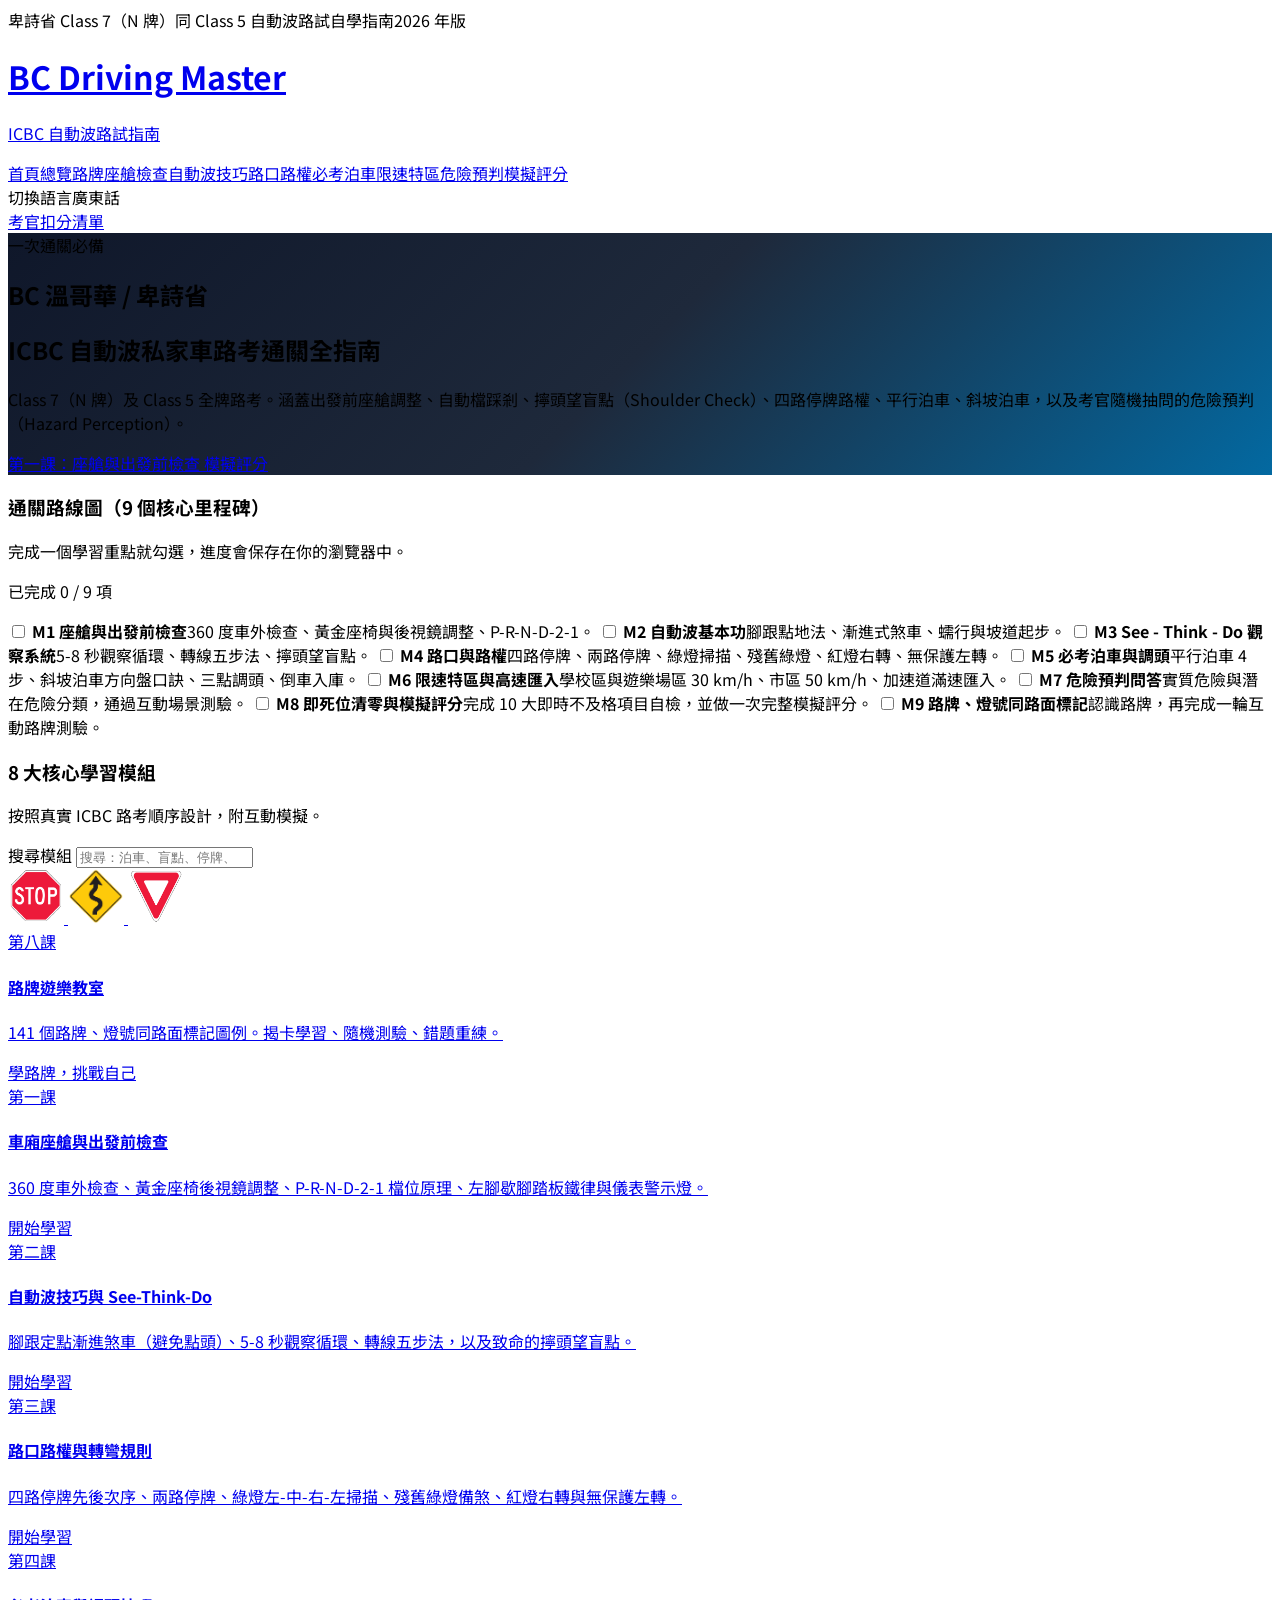
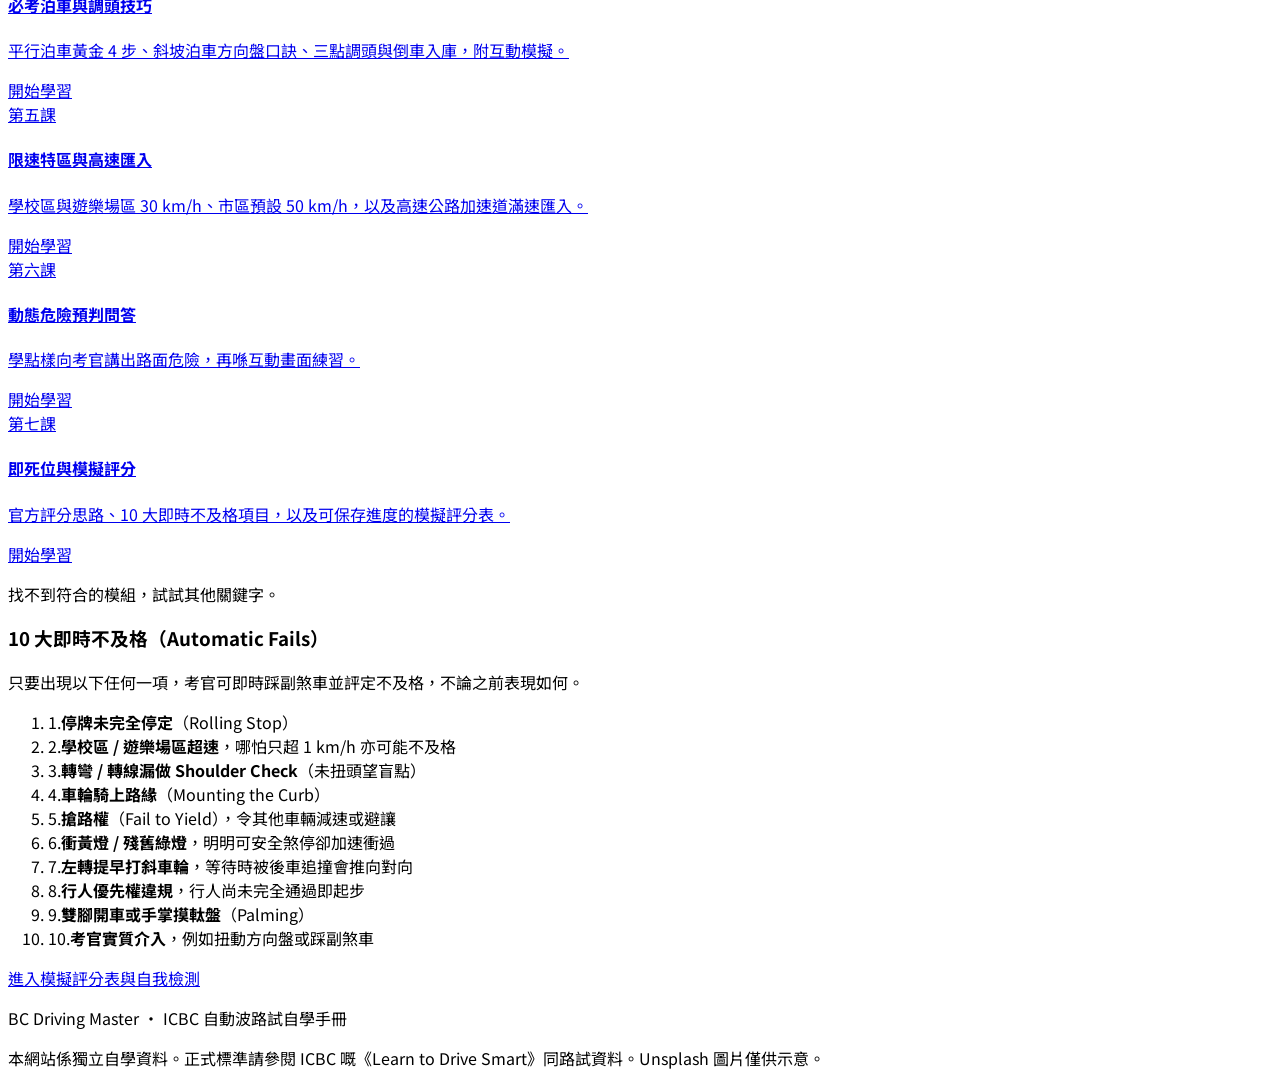
==== commit af0392b2: "Add interactive three-language road signs lesson and quiz Cover ICBC chapter 3 sign, signal, and mar" ====
--- a/index.html
+++ b/index.html
@@ -53,10 +53,10 @@
         <section class="bg-white rounded-3xl border border-slate-200 shadow-sm p-6 md:p-8 mb-12">
             <div class="flex flex-col md:flex-row md:items-end md:justify-between gap-3 mb-6">
                 <div>
-                    <h3 class="text-2xl font-bold text-slate-900 flex items-center gap-2"><i data-lucide="map" class="w-6 h-6 text-blue-600"></i> <span data-i18n="home.roadmapHeading">通關路線圖（8 個核心里程碑）</span></h3>
+                    <h3 class="text-2xl font-bold text-slate-900 flex items-center gap-2"><i data-lucide="map" class="w-6 h-6 text-blue-600"></i> <span data-i18n="home.roadmapHeading">通關路線圖（9 個核心里程碑）</span></h3>
                     <p data-i18n="home.roadmapIntro" class="text-sm text-slate-600 mt-1">完成一個學習重點就勾選，進度會保存在你的瀏覽器中。</p>
                 </div>
-                <p id="roadmap-count" class="text-sm font-semibold text-blue-700">0 / 8 已完成</p>
+                <p id="roadmap-count" class="text-sm font-semibold text-blue-700">0 / 9 已完成</p>
             </div>
             <div class="h-2 w-full bg-slate-100 rounded-full overflow-hidden mb-6">
                 <div id="roadmap-bar" class="h-full bg-blue-600 transition-all duration-500" style="width:0%"></div>
@@ -93,6 +93,10 @@
                 <label data-milestone-row class="flex items-start gap-3 p-4 rounded-xl border border-slate-200 hover:border-blue-300 cursor-pointer transition">
                     <input type="checkbox" data-milestone="m8" class="mt-1 w-5 h-5 accent-blue-600">
                     <span><strong data-i18n="home.milestoneScoring" class="text-slate-900">M8 即死位清零與模擬評分</strong><span data-i18n="home.milestoneScoringDetail" class="block text-sm text-slate-600">完成 10 大即時不及格項目自檢，並做一次完整模擬評分。</span></span>
+                </label>
+                <label data-milestone-row class="flex items-start gap-3 p-4 rounded-xl border border-slate-200 hover:border-blue-300 cursor-pointer transition">
+                    <input type="checkbox" data-milestone="m9" class="mt-1 w-5 h-5 accent-blue-600">
+                    <span><strong data-i18n="home.milestoneSigns" class="text-slate-900">M9 路牌、燈號同路面標記</strong><span data-i18n="home.milestoneSignsDetail" class="block text-sm text-slate-600">認識路牌，再完成一輪互動路牌測驗。</span></span>
                 </label>
             </div>
         </section>
@@ -101,7 +105,7 @@
         <section class="mb-12">
             <div class="flex flex-col md:flex-row md:items-end md:justify-between gap-4 mb-8">
                 <div>
-                    <h3 data-i18n="home.moduleHeading" class="text-2xl md:text-3xl font-bold text-slate-900 mb-2">7 大核心學習模組</h3>
+                    <h3 data-i18n="home.moduleHeading" class="text-2xl md:text-3xl font-bold text-slate-900 mb-2">8 大核心學習模組</h3>
                     <p data-i18n="home.moduleIntro" class="text-slate-600 text-sm md:text-base">按照真實 ICBC 路考順序設計，附互動模擬。</p>
                 </div>
                 <label class="relative w-full md:w-80">
@@ -112,6 +116,19 @@
             </div>
 
             <div class="grid grid-cols-1 md:grid-cols-2 lg:grid-cols-3 gap-6">
+                <a data-searchable data-keywords="sign signs traffic road test quiz flashcard 路牌 标志 標誌 信號 信号 標線 标线 閃卡 闪卡 测验 測驗" href="./road-signs.html" class="group bg-lime-50 rounded-2xl border border-lime-300 p-6 shadow-sm hover:shadow-md hover:border-lime-500 transition flex flex-col justify-between">
+                    <div>
+                        <div class="flex gap-3 mb-4 items-center h-14">
+                            <img src="./assets/signs/stop.webp" alt="" class="h-14 w-14 object-contain" loading="lazy" width="56" height="56">
+                            <img src="./assets/signs/winding-road.webp" alt="" class="h-14 w-14 object-contain" loading="lazy" width="56" height="56">
+                            <img src="./assets/signs/yield.webp" alt="" class="h-14 w-14 object-contain" loading="lazy" width="56" height="56">
+                        </div>
+                        <span data-i18n="shared.module8" class="text-xs font-semibold text-lime-800 uppercase tracking-wider">第八課</span>
+                        <h4 data-i18n="home.cardSigns" class="text-xl font-bold text-slate-900 mt-1 mb-2">路牌遊樂教室</h4>
+                        <p data-i18n="home.cardSignsDetail" class="text-sm text-slate-600 leading-relaxed">141 個路牌、燈號同路面標記圖例。揭卡學習、隨機測驗、錯題重練。</p>
+                    </div>
+                    <div class="mt-6 pt-4 border-t border-lime-200 flex items-center justify-between text-lime-800 text-sm font-semibold"><span data-i18n="home.openSigns">學路牌，挑戰自己</span><i data-lucide="arrow-right" class="w-4 h-4"></i></div>
+                </a>
                 <a data-searchable data-keywords="cockpit 座艙 後視鏡 座位 P R N D 檔位 儀表 燈 pre-trip 出發前" href="./cockpit.html" class="group bg-white rounded-2xl border border-slate-200 p-6 shadow-sm hover:shadow-md hover:border-blue-300 transition flex flex-col justify-between">
                     <div>
                         <div class="w-12 h-12 rounded-xl bg-blue-100 text-blue-600 flex items-center justify-center mb-4 group-hover:scale-110 transition"><i data-lucide="gauge" class="w-6 h-6"></i></div>
